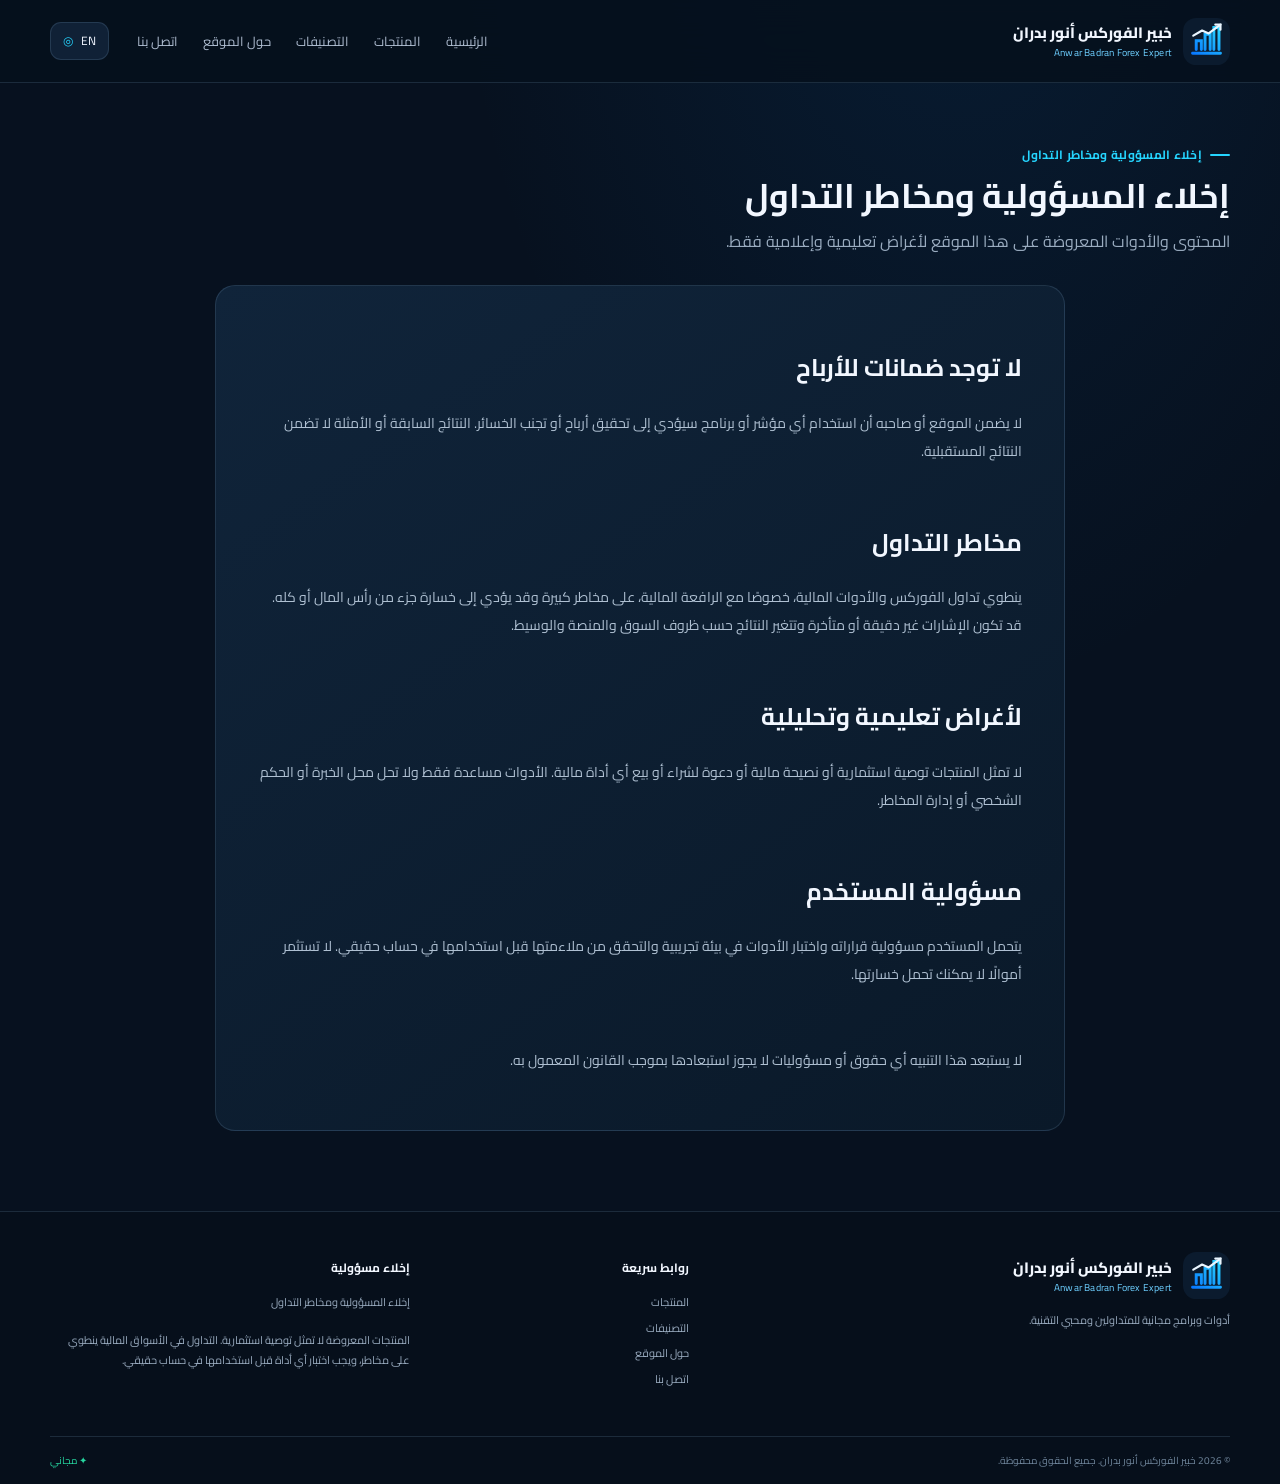
==== disclaimer.html @ 7ae01950 "Add files via upload" ====
<!doctype html>
<html lang="ar" dir="rtl">
<head>
<meta charset="utf-8"><meta name="viewport" content="width=device-width,initial-scale=1">
<meta name="description" content="إخلاء المسؤولية ومخاطر التداول لموقع خبير الفوركس أنور بدران.">
<title>إخلاء المسؤولية ومخاطر التداول | خبير الفوركس أنور بدران</title>
<link rel="icon" href="assets/images/logo.svg" type="image/svg+xml">
<link rel="stylesheet" href="assets/css/style.css"><script defer src="assets/js/app.js"></script>
</head>
<body><div id="site-header"></div>
<main class="container page-main">
<section class="page-heading"><span class="eyebrow" data-i18n="disclaimerPage">إخلاء المسؤولية</span><h1 data-i18n="disclaimerTitle">إخلاء المسؤولية ومخاطر التداول</h1><p data-i18n="disclaimerIntro">المحتوى والأدوات المعروضة على هذا الموقع لأغراض تعليمية وإعلامية فقط.</p></section>
<section class="content-panel" style="padding:clamp(22px,4vw,42px);display:grid;gap:24px">
<div><h2 data-i18n="disclaimerNoProfitTitle">لا توجد ضمانات للأرباح</h2><p data-i18n="disclaimerNoProfit">لا يضمن الموقع أو صاحبه أن استخدام أي مؤشر أو برنامج سيؤدي إلى تحقيق أرباح أو تجنب الخسائر. النتائج السابقة أو الأمثلة لا تضمن النتائج المستقبلية.</p></div>
<div><h2 data-i18n="disclaimerRiskTitle">مخاطر التداول</h2><p data-i18n="disclaimerRisk">ينطوي تداول الفوركس والأدوات المالية، خصوصًا مع الرافعة المالية، على مخاطر كبيرة وقد يؤدي إلى خسارة جزء من رأس المال أو كله. قد تكون الإشارات غير دقيقة أو متأخرة وتتغير النتائج حسب ظروف السوق والمنصة والوسيط.</p></div>
<div><h2 data-i18n="disclaimerEducationTitle">لأغراض تعليمية وتحليلية</h2><p data-i18n="disclaimerEducation">لا تمثل المنتجات توصية استثمارية أو نصيحة مالية أو دعوة لشراء أو بيع أي أداة مالية. الأدوات مساعدة فقط ولا تحل محل الخبرة أو الحكم الشخصي أو إدارة المخاطر.</p></div>
<div><h2 data-i18n="disclaimerResponsibilityTitle">مسؤولية المستخدم</h2><p data-i18n="disclaimerResponsibility">يتحمل المستخدم مسؤولية قراراته واختبار الأدوات في بيئة تجريبية والتحقق من ملاءمتها قبل استخدامها في حساب حقيقي. لا تستثمر أموالًا لا يمكنك تحمل خسارتها.</p></div>
<p class="disclaimer-inline" data-i18n="disclaimerLegal">لا يستبعد هذا التنبيه أي حقوق أو مسؤوليات لا يجوز استبعادها بموجب القانون المعمول به.</p>
</section></main><div id="site-footer"></div></body></html>
---- assets/css/style.css ----
@import url('https://fonts.googleapis.com/css2?family=Cairo:wght@400;500;600;700;800&family=Inter:wght@400;500;600;700;800&display=swap');
:root{--bg:#07111f;--bg-soft:#0a1727;--panel:#0e1e30;--panel2:#12263a;--border:rgba(145,184,220,.16);--text:#f2f7ff;--muted:#9aacc0;--blue:#1686ff;--cyan:#25d5ff;--green:#26d6a0;--radius:18px;--shadow:0 18px 50px rgba(0,0,0,.2)}
*{box-sizing:border-box}html{scroll-behavior:smooth}body{margin:0;background:radial-gradient(ellipse at 75% -15%,rgba(13,95,167,.16),transparent 38%),var(--bg);color:var(--text);font-family:"Cairo",sans-serif;line-height:1.7;min-height:100vh}body.is-english{font-family:"Inter","Cairo",sans-serif}a{color:inherit;text-decoration:none}button,input,select{font:inherit}.container{width:min(1180px,calc(100% - 40px));margin-inline:auto}.site-header{position:sticky;top:0;z-index:30;background:rgba(6,16,29,.88);backdrop-filter:blur(18px);border-bottom:1px solid var(--border)}.nav-wrap{min-height:82px;display:flex;align-items:center;gap:28px}.brand{display:flex;align-items:center;gap:11px;min-width:max-content}.brand img{width:47px;height:47px}.brand span{display:flex;flex-direction:column;line-height:1.35}.brand strong{font-size:15px;font-weight:800}.brand small{color:#6dcfff;font-size:10px;letter-spacing:.2px;margin-top:3px}.main-nav{display:flex;align-items:center;gap:25px;margin-inline-start:auto}.main-nav a{color:#aebdd0;font-size:13px;position:relative;transition:.2s}.main-nav a:hover,.main-nav a.active{color:#fff}.main-nav a.active:after{content:"";position:absolute;bottom:-30px;inset-inline:0;height:2px;background:var(--cyan);box-shadow:0 0 12px var(--cyan)}.nav-tools{display:flex;gap:9px}.language-toggle,.mobile-menu{border:1px solid var(--border);background:#102136;color:var(--text);border-radius:11px;padding:8px 12px;cursor:pointer;font-size:12px}.language-toggle span{color:var(--cyan);margin-inline-start:5px}.mobile-menu{display:none}.hero{display:grid;grid-template-columns:1fr .95fr;gap:48px;align-items:center;padding-block:65px 50px;min-height:500px}.hero-copy{padding-block:18px}.eyebrow{display:inline-flex;align-items:center;gap:8px;color:var(--cyan);font-size:12px;font-weight:700;letter-spacing:.3px}.eyebrow:before{content:"";width:20px;height:2px;background:var(--cyan);border-radius:5px}.hero h1{font-size:clamp(34px,4.2vw,54px);line-height:1.32;letter-spacing:-1.2px;margin:18px 0 17px;font-weight:800}.hero-copy>p{color:#a6b7ca;font-size:16px;max-width:540px;line-height:2}.hero-actions{display:flex;gap:12px;flex-wrap:wrap;margin-top:28px}.button{display:inline-flex;align-items:center;justify-content:center;gap:10px;border:1px solid transparent;border-radius:10px;padding:12px 19px;font-weight:700;font-size:13px;cursor:pointer;transition:transform .2s,box-shadow .2s,background .2s;white-space:nowrap}.button:hover{transform:translateY(-2px)}.button.primary{color:white;background:linear-gradient(135deg,#1686ff,#0868df);box-shadow:0 8px 24px rgba(22,134,255,.18)}.button.primary:hover{box-shadow:0 10px 30px rgba(22,134,255,.35)}.button.secondary{background:rgba(15,34,54,.8);border-color:var(--border);color:#d9e9fa}.button.small{padding:8px 12px;font-size:11px;border-radius:8px}.button:disabled{opacity:.6;cursor:not-allowed;transform:none}.hero-stats{display:flex;gap:35px;margin-top:37px;flex-wrap:wrap}.hero-stats div{display:flex;flex-direction:column}.hero-stats strong{font-size:17px;color:#f2f8ff}.hero-stats span{font-size:11px;color:var(--muted)}.hero-visual{position:relative;min-height:355px;border:1px solid rgba(62,161,238,.26);border-radius:24px;overflow:visible;background:linear-gradient(145deg,#0b1b2c,#0c2035 60%,#071421);box-shadow:0 25px 70px rgba(0,0,0,.3)}.hero-visual:before{content:"";position:absolute;inset:0;border-radius:24px;background:radial-gradient(ellipse at 60% 45%,rgba(13,123,218,.14),transparent 60%);pointer-events:none}.visual-top,.visual-footer{display:flex;align-items:center;gap:13px;padding:18px 20px;color:#9cb1c7;font-size:11px}.visual-top{border-bottom:1px solid var(--border)}.live-dot{width:7px;height:7px;background:var(--green);border-radius:50%;box-shadow:0 0 12px var(--green)}.visual-pill{padding:3px 8px;border-radius:6px;background:#18334c;color:#c9e2fa}.chart-grid{height:235px;position:relative;margin:0 20px;background-image:linear-gradient(rgba(127,172,209,.08) 1px,transparent 1px),linear-gradient(90deg,rgba(127,172,209,.08) 1px,transparent 1px);background-size:42px 42px;overflow:hidden}.chart-line{position:absolute;height:1px;width:115%;left:-4%;transform:rotate(-14deg);opacity:.65}.line-one{top:57%;background:var(--blue)}.line-two{top:36%;background:var(--green);transform:rotate(-25deg)}.candles{position:absolute;inset:12px 8px}.candles i{position:absolute;bottom:var(--b);height:var(--h);width:9px;border-radius:2px;background:var(--green);box-shadow:0 0 8px rgba(38,214,160,.12)}.candles i:before{content:"";position:absolute;left:4px;top:-9px;bottom:-9px;width:1px;background:inherit}.candles i:nth-child(1){left:7%}.candles i:nth-child(2){left:15%}.candles i:nth-child(3){left:23%}.candles i:nth-child(4){left:31%}.candles i:nth-child(5){left:39%}.candles i:nth-child(6){left:47%}.candles i:nth-child(7){left:55%}.candles i:nth-child(8){left:63%}.candles i:nth-child(9){left:71%}.candles i:nth-child(10){left:79%}.candles i:nth-child(11){left:87%}.candles i:nth-child(12){left:95%}.candles .down{background:#ff647c}.chart-label{position:absolute;font-size:10px;font-weight:800;padding:4px 7px;border-radius:5px}.label-buy{top:25%;left:36%;background:var(--green);color:#052318}.label-price{top:46%;right:4%;color:#eaf7ff;background:#123d5d}.visual-footer{justify-content:space-around;border-top:1px solid var(--border);padding:13px}.blue{color:var(--blue)}.green{color:var(--green)}.purple{color:#a58bff}.floating-card{position:absolute;bottom:-24px;inset-inline-start:-18px;display:flex;align-items:center;gap:12px;padding:13px 17px;background:#10253a;border:1px solid rgba(71,163,230,.28);border-radius:13px;box-shadow:var(--shadow)}.float-icon{display:grid;place-items:center;width:38px;height:38px;background:rgba(22,134,255,.16);color:var(--cyan);border-radius:10px;font-size:22px}.floating-card div{display:flex;flex-direction:column}.floating-card strong{font-size:12px}.floating-card small{font-size:10px;color:var(--muted)}.benefits{display:grid;grid-template-columns:repeat(4,1fr);gap:14px;padding-block:22px;border-block:1px solid var(--border)}.benefit{display:flex;align-items:center;gap:13px;padding:7px 10px}.benefit-icon{width:42px;height:42px;display:grid;place-items:center;flex-shrink:0;border-radius:12px;background:rgba(22,134,255,.1);border:1px solid rgba(22,134,255,.15);color:var(--cyan);font-size:23px}.benefit strong{font-size:12px}.benefit p{margin:2px 0 0;font-size:10px;color:var(--muted)}.section{padding-block:58px 8px}.section-heading{display:flex;align-items:end;justify-content:space-between;gap:20px;margin-bottom:23px}.section-heading h2,.page-heading h1{margin:7px 0 0;font-size:29px;line-height:1.4}.text-link{color:var(--cyan);font-size:12px;font-weight:700}.product-grid{display:grid;grid-template-columns:repeat(4,minmax(0,1fr));gap:17px}.product-card{background:linear-gradient(145deg,rgba(17,37,58,.96),rgba(11,26,42,.96));border:1px solid var(--border);border-radius:15px;overflow:hidden;transition:transform .2s,border-color .2s,box-shadow .2s;min-width:0}.product-card:hover{transform:translateY(-4px);border-color:rgba(37,213,255,.35);box-shadow:0 16px 35px rgba(0,0,0,.2)}.product-art{display:block;position:relative;overflow:hidden;background:#0b1929;aspect-ratio:1.72}.product-art img{width:100%;height:100%;object-fit:cover;display:block;transition:transform .4s}.product-card:hover .product-art img{transform:scale(1.04)}.product-badge{position:absolute;top:10px;inset-inline-start:10px;background:#087df2;color:#fff;padding:3px 8px;border-radius:6px;font-size:10px;font-weight:700}.badge-new{background:#0c9d79}.product-card-body{padding:13px}.product-meta{display:flex;align-items:center;justify-content:space-between;gap:8px;font-size:10px;color:var(--muted)}.free-tag{font-size:10px;color:#53e2b1;background:rgba(38,214,160,.1);border:1px solid rgba(38,214,160,.16);border-radius:6px;padding:3px 7px;white-space:nowrap}.product-card h3{font-size:15px;margin:9px 0 4px;line-height:1.4}.product-card h3 a:hover{color:var(--cyan)}.product-card-body>p{color:var(--muted);font-size:11px;line-height:1.8;margin:0;min-height:40px;display:-webkit-box;-webkit-line-clamp:2;-webkit-box-orient:vertical;overflow:hidden}.product-card-bottom{display:flex;align-items:center;justify-content:space-between;margin-top:13px;padding-top:10px;border-top:1px solid var(--border)}.platform-tag,.version-tag{font-size:10px;color:#c0d1e4;background:rgba(126,161,193,.1);border-radius:6px;padding:4px 7px}.card-actions{display:flex;gap:7px;margin-top:11px}.card-actions .button{flex:1}.category-grid{display:grid;grid-template-columns:repeat(4,minmax(0,1fr));gap:14px}.category-card{display:flex;align-items:center;gap:13px;padding:17px;background:linear-gradient(145deg,#11263a,#0c1b2c);border:1px solid var(--border);border-radius:14px;transition:.2s}.category-card:hover{border-color:rgba(37,213,255,.4);transform:translateY(-3px)}.category-icon{display:grid;place-items:center;flex-shrink:0;width:46px;height:46px;border-radius:12px;background:rgba(22,134,255,.12);color:var(--cyan);font-size:24px}.category-card-text{display:flex;flex-direction:column;min-width:0}.category-card-text strong{font-size:12px}.category-card-text small{font-size:10px;color:var(--muted);margin-top:3px}.category-arrow{margin-inline-start:auto;color:var(--cyan);font-size:17px}.cta{display:flex;align-items:center;gap:20px;margin-top:64px;margin-bottom:64px;padding:27px 30px;background:linear-gradient(100deg,rgba(10,74,126,.45),rgba(15,33,52,.9));border:1px solid rgba(37,213,255,.2);border-radius:19px}.cta-mark{display:grid;place-items:center;flex-shrink:0;width:54px;height:54px;background:rgba(22,134,255,.15);border-radius:15px;color:var(--cyan);font-size:30px}.cta div:nth-child(2){flex:1}.cta h2{margin:0;font-size:19px}.cta p{margin:5px 0 0;color:var(--muted);font-size:12px}.page-main{min-height:60vh;padding-block:54px 80px}.page-heading{margin-bottom:30px}.page-heading h1{font-size:34px}.page-heading p{color:var(--muted);margin:8px 0 0}.filters{display:flex;gap:12px;margin-bottom:15px}.search-box{display:flex;align-items:center;gap:10px;flex:1;background:#0d1d2f;border:1px solid var(--border);border-radius:11px;padding:0 14px;color:var(--cyan)}.search-box input{width:100%;border:0;outline:0;background:transparent;color:var(--text);padding:12px 0;font-size:13px}.filters select{min-width:150px;background:#0d1d2f;border:1px solid var(--border);border-radius:11px;color:var(--text);padding:10px 12px;outline:0;font-size:12px}.filters option{background:#0d1d2f}.result-count{color:var(--muted);font-size:11px;margin-bottom:15px}.empty-state{text-align:center;padding:60px 20px;color:var(--muted)}.empty-state>span{font-size:44px;color:var(--cyan)}.empty-state h3{color:var(--text)}.hidden{display:none!important}.breadcrumbs{display:flex;align-items:center;gap:10px;color:var(--muted);font-size:11px;margin-bottom:25px}.breadcrumbs a:hover{color:var(--cyan)}.product-detail{display:grid;grid-template-columns:.92fr 1.08fr;gap:40px;align-items:start}.detail-art{position:sticky;top:110px;background:#0d1d2f;border:1px solid var(--border);border-radius:18px;padding:12px}.detail-art img{display:block;width:100%;border-radius:12px}.detail-art-caption{display:flex;align-items:center;justify-content:space-between;padding:12px 4px 2px}.detail-copy h1{font-size:37px;line-height:1.3;margin:12px 0}.detail-tags{display:flex;align-items:center;gap:10px}.detail-description{color:#b2c2d4;line-height:2;font-size:14px}.spec-grid{display:grid;grid-template-columns:repeat(3,1fr);gap:10px;margin:23px 0 27px}.spec-grid div{display:flex;flex-direction:column;gap:5px;background:#0d1e30;border:1px solid var(--border);padding:12px;border-radius:10px;min-width:0}.spec-grid small{color:var(--muted);font-size:10px}.spec-grid strong{font-size:12px;overflow-wrap:anywhere}.detail-copy h2{font-size:16px;margin:24px 0 10px}.feature-list{list-style:none;padding:0;margin:0;display:grid;gap:9px}.feature-list li{display:flex;gap:9px;align-items:start;color:#c3d2e1;font-size:12px}.feature-list li span{color:var(--green);font-weight:800}.requirements-text{color:var(--muted);font-size:12px}.download-panel{display:flex;align-items:center;justify-content:space-between;gap:15px;margin-top:25px;padding:17px;background:linear-gradient(110deg,rgba(9,83,142,.28),rgba(14,32,51,.9));border:1px solid rgba(37,213,255,.2);border-radius:13px}.download-panel>div{display:flex;flex-direction:column;gap:5px;min-width:0}.download-panel strong{font-size:13px}.download-panel span{color:var(--muted);font-size:10px;overflow-wrap:anywhere}.download-large{min-width:155px}.small-text{font-size:10px;line-height:1.8}.muted{color:var(--muted)}.disclaimer-inline{font-size:10px;color:#7f93a8;line-height:1.9;margin-top:20px}.category-grid-large{grid-template-columns:repeat(3,minmax(0,1fr))}.content-panel{max-width:850px;margin:0 auto;padding:36px;background:linear-gradient(145deg,#10243a,#0a1929);border:1px solid var(--border);border-radius:20px}.about-panel h2,.contact-panel h2{font-size:22px;margin:12px 0}.content-panel p{color:#afc0d2;line-height:2;font-size:14px}.about-symbol,.contact-icon{display:grid;place-items:center;width:60px;height:60px;border-radius:16px;background:rgba(22,134,255,.13);color:var(--cyan);font-size:32px}.notice{margin-top:20px;padding:15px;border:1px solid rgba(255,200,87,.25);background:rgba(255,200,87,.06);border-radius:10px;color:#d5c79e;font-size:12px;line-height:1.9}.not-found{text-align:center;margin-top:20px}.error-code{font-size:65px;font-weight:800;color:var(--cyan);line-height:1}.site-footer{border-top:1px solid var(--border);background:#060f1b}.footer-main{display:grid;grid-template-columns:1.5fr .7fr 1.1fr;gap:50px;padding-block:40px}.footer-brand p,.footer-main>div:last-child p{color:var(--muted);font-size:11px;line-height:1.9;max-width:380px}.footer-main h3{font-size:12px;margin:6px 0 14px}.footer-main>div:not(:first-child){display:flex;flex-direction:column;align-items:start}.footer-main>div>a:not(.brand){color:var(--muted);font-size:11px;margin-bottom:7px}.footer-main a:hover{color:var(--cyan)}.footer-bottom{display:flex;align-items:center;justify-content:space-between;border-top:1px solid var(--border);padding-block:15px;color:#70869c;font-size:10px}.footer-free{color:var(--green)}body.is-english .brand small{letter-spacing:0}body.is-english .hero h1{letter-spacing:-1.5px}body.is-english .product-card-body>p{line-height:1.6}
@media(max-width:1000px){.nav-wrap{gap:16px}.main-nav{gap:14px}.main-nav a{font-size:11px}.brand strong{font-size:12px}.brand img{width:41px;height:41px}.hero{gap:25px}.product-grid{grid-template-columns:repeat(3,minmax(0,1fr))}.benefits{grid-template-columns:repeat(2,1fr)}.category-grid{grid-template-columns:repeat(2,minmax(0,1fr))}}
@media(max-width:760px){.container{width:min(100% - 28px,600px)}.nav-wrap{min-height:72px;flex-wrap:wrap;gap:10px}.brand{margin-inline-end:auto}.brand img{width:39px;height:39px}.brand strong{font-size:12px}.brand small{font-size:9px}.mobile-menu{display:block}.main-nav{display:none;order:5;flex-basis:100%;padding:8px 0 15px;flex-wrap:wrap;gap:0}.main-nav.open{display:flex}.main-nav a{padding:9px 10px;font-size:12px}.main-nav a.active:after{bottom:0}.nav-tools{gap:5px}.language-toggle{padding:8px 9px}.hero{grid-template-columns:1fr;padding-block:38px 36px;gap:30px}.hero h1{font-size:36px}.hero-copy>p{font-size:14px}.hero-visual{min-height:310px}.chart-grid{height:190px}.floating-card{inset-inline-start:10px;bottom:-17px}.hero-stats{gap:23px;margin-top:25px}.benefits{gap:8px;padding-block:15px}.benefit{padding:6px 2px;gap:9px}.benefit-icon{width:35px;height:35px;font-size:19px}.benefit strong{font-size:11px}.benefit p{font-size:9px}.section{padding-top:42px}.section-heading h2{font-size:23px}.product-grid{grid-template-columns:repeat(2,minmax(0,1fr));gap:11px}.product-card-body{padding:10px}.product-card h3{font-size:13px}.product-card-body>p{font-size:10px;min-height:36px}.card-actions{gap:5px}.card-actions .button{padding:7px 6px;font-size:10px}.category-grid{gap:10px}.category-card{padding:12px;gap:9px}.category-icon{width:38px;height:38px;font-size:20px}.category-card-text strong{font-size:10px}.category-card-text small{font-size:9px}.cta{margin-block:42px;padding:20px;gap:13px;flex-wrap:wrap}.cta-mark{width:43px;height:43px}.cta h2{font-size:16px}.cta p{font-size:11px}.cta>.button{width:100%}.page-main{padding-block:35px 55px}.page-heading h1{font-size:29px}.filters{flex-wrap:wrap}.search-box{flex-basis:100%}.filters select{flex:1;min-width:0}.product-detail{grid-template-columns:1fr;gap:25px}.detail-art{position:static}.detail-copy h1{font-size:30px}.spec-grid{gap:7px}.spec-grid div{padding:9px}.download-panel{align-items:stretch;flex-direction:column}.download-large{width:100%}.category-grid-large{grid-template-columns:1fr 1fr}.content-panel{padding:24px}.footer-main{grid-template-columns:1fr 1fr;gap:25px;padding-block:30px}.footer-brand{grid-column:1/-1}.footer-bottom{gap:10px;align-items:start;flex-direction:column}}
@media(max-width:390px){.product-grid{grid-template-columns:1fr}.product-art{aspect-ratio:1.9}.category-grid,.category-grid-large{grid-template-columns:1fr}.hero h1{font-size:31px}.hero-actions .button{flex:1}.footer-main{grid-template-columns:1fr}.footer-brand{grid-column:auto}}
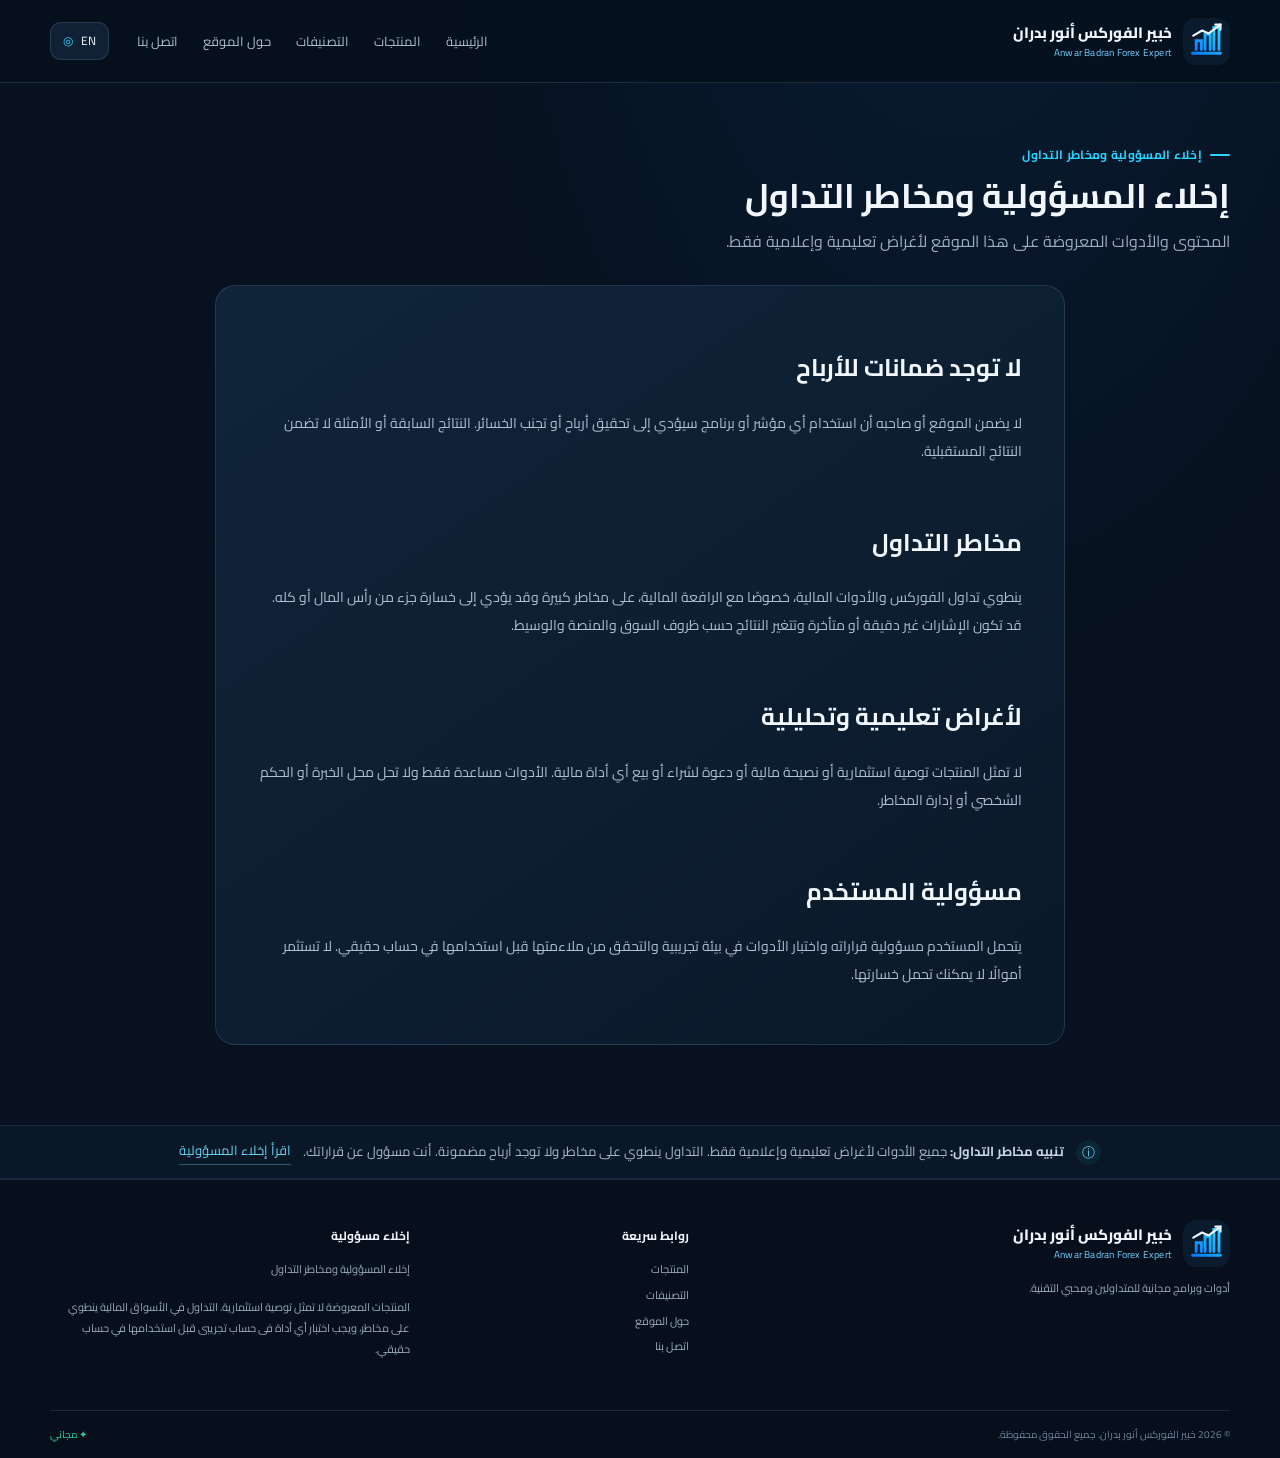
==== commit 6a838754: "Remove legal disclaimer from disclaimer.html Remove legal disclaimer paragraph from the disclaimer s" ====
--- a/disclaimer.html
+++ b/disclaimer.html
@@ -15,5 +15,4 @@
 <div><h2 data-i18n="disclaimerRiskTitle">مخاطر التداول</h2><p data-i18n="disclaimerRisk">ينطوي تداول الفوركس والأدوات المالية، خصوصًا مع الرافعة المالية، على مخاطر كبيرة وقد يؤدي إلى خسارة جزء من رأس المال أو كله. قد تكون الإشارات غير دقيقة أو متأخرة وتتغير النتائج حسب ظروف السوق والمنصة والوسيط.</p></div>
 <div><h2 data-i18n="disclaimerEducationTitle">لأغراض تعليمية وتحليلية</h2><p data-i18n="disclaimerEducation">لا تمثل المنتجات توصية استثمارية أو نصيحة مالية أو دعوة لشراء أو بيع أي أداة مالية. الأدوات مساعدة فقط ولا تحل محل الخبرة أو الحكم الشخصي أو إدارة المخاطر.</p></div>
 <div><h2 data-i18n="disclaimerResponsibilityTitle">مسؤولية المستخدم</h2><p data-i18n="disclaimerResponsibility">يتحمل المستخدم مسؤولية قراراته واختبار الأدوات في بيئة تجريبية والتحقق من ملاءمتها قبل استخدامها في حساب حقيقي. لا تستثمر أموالًا لا يمكنك تحمل خسارتها.</p></div>
-<p class="disclaimer-inline" data-i18n="disclaimerLegal">لا يستبعد هذا التنبيه أي حقوق أو مسؤوليات لا يجوز استبعادها بموجب القانون المعمول به.</p>
-</section></main><div id="site-footer"></div></body></html>+</section></main><div id="site-footer"></div></body></html>
--- a/assets/css/style.css
+++ b/assets/css/style.css
@@ -4,3 +4,46 @@
 @media(max-width:1000px){.nav-wrap{gap:16px}.main-nav{gap:14px}.main-nav a{font-size:11px}.brand strong{font-size:12px}.brand img{width:41px;height:41px}.hero{gap:25px}.product-grid{grid-template-columns:repeat(3,minmax(0,1fr))}.benefits{grid-template-columns:repeat(2,1fr)}.category-grid{grid-template-columns:repeat(2,minmax(0,1fr))}}
 @media(max-width:760px){.container{width:min(100% - 28px,600px)}.nav-wrap{min-height:72px;flex-wrap:wrap;gap:10px}.brand{margin-inline-end:auto}.brand img{width:39px;height:39px}.brand strong{font-size:12px}.brand small{font-size:9px}.mobile-menu{display:block}.main-nav{display:none;order:5;flex-basis:100%;padding:8px 0 15px;flex-wrap:wrap;gap:0}.main-nav.open{display:flex}.main-nav a{padding:9px 10px;font-size:12px}.main-nav a.active:after{bottom:0}.nav-tools{gap:5px}.language-toggle{padding:8px 9px}.hero{grid-template-columns:1fr;padding-block:38px 36px;gap:30px}.hero h1{font-size:36px}.hero-copy>p{font-size:14px}.hero-visual{min-height:310px}.chart-grid{height:190px}.floating-card{inset-inline-start:10px;bottom:-17px}.hero-stats{gap:23px;margin-top:25px}.benefits{gap:8px;padding-block:15px}.benefit{padding:6px 2px;gap:9px}.benefit-icon{width:35px;height:35px;font-size:19px}.benefit strong{font-size:11px}.benefit p{font-size:9px}.section{padding-top:42px}.section-heading h2{font-size:23px}.product-grid{grid-template-columns:repeat(2,minmax(0,1fr));gap:11px}.product-card-body{padding:10px}.product-card h3{font-size:13px}.product-card-body>p{font-size:10px;min-height:36px}.card-actions{gap:5px}.card-actions .button{padding:7px 6px;font-size:10px}.category-grid{gap:10px}.category-card{padding:12px;gap:9px}.category-icon{width:38px;height:38px;font-size:20px}.category-card-text strong{font-size:10px}.category-card-text small{font-size:9px}.cta{margin-block:42px;padding:20px;gap:13px;flex-wrap:wrap}.cta-mark{width:43px;height:43px}.cta h2{font-size:16px}.cta p{font-size:11px}.cta>.button{width:100%}.page-main{padding-block:35px 55px}.page-heading h1{font-size:29px}.filters{flex-wrap:wrap}.search-box{flex-basis:100%}.filters select{flex:1;min-width:0}.product-detail{grid-template-columns:1fr;gap:25px}.detail-art{position:static}.detail-copy h1{font-size:30px}.spec-grid{gap:7px}.spec-grid div{padding:9px}.download-panel{align-items:stretch;flex-direction:column}.download-large{width:100%}.category-grid-large{grid-template-columns:1fr 1fr}.content-panel{padding:24px}.footer-main{grid-template-columns:1fr 1fr;gap:25px;padding-block:30px}.footer-brand{grid-column:1/-1}.footer-bottom{gap:10px;align-items:start;flex-direction:column}}
 @media(max-width:390px){.product-grid{grid-template-columns:1fr}.product-art{aspect-ratio:1.9}.category-grid,.category-grid-large{grid-template-columns:1fr}.hero h1{font-size:31px}.hero-actions .button{flex:1}.footer-main{grid-template-columns:1fr}.footer-brand{grid-column:auto}}
+
+
+/* Site-wide compact trading risk notice: visible, calm, and non-intrusive. */
+.site-risk-notice {
+  border-top: 1px solid rgba(65, 155, 201, .16);
+  border-bottom: 1px solid rgba(65, 155, 201, .16);
+  background: rgba(9, 25, 42, .78);
+  color: #a9bbcc;
+  font-size: .82rem;
+}
+.site-risk-inner {
+  display: flex;
+  align-items: center;
+  justify-content: center;
+  gap: 12px;
+  padding-top: 13px;
+  padding-bottom: 13px;
+}
+.site-risk-inner p { margin: 0; line-height: 1.8; }
+.site-risk-inner strong { color: #c5d5e4; font-weight: 700; }
+.site-risk-inner .risk-icon {
+  flex: 0 0 25px;
+  display: inline-grid;
+  place-items: center;
+  width: 25px;
+  height: 25px;
+  border-radius: 50%;
+  background: rgba(24, 199, 245, .08);
+  color: #69d8f5;
+}
+.site-risk-inner a {
+  flex: 0 0 auto;
+  color: #67d7f4;
+  text-decoration: none;
+  border-bottom: 1px solid rgba(103, 215, 244, .35);
+  padding-bottom: 2px;
+}
+.site-risk-inner a:hover { color: #fff; }
+@media (max-width: 680px) {
+  .site-risk-inner { align-items: flex-start; flex-wrap: wrap; gap: 8px 10px; }
+  .site-risk-inner p { flex: 1 1 calc(100% - 40px); }
+  .site-risk-inner a { margin-inline-start: 35px; }
+}
